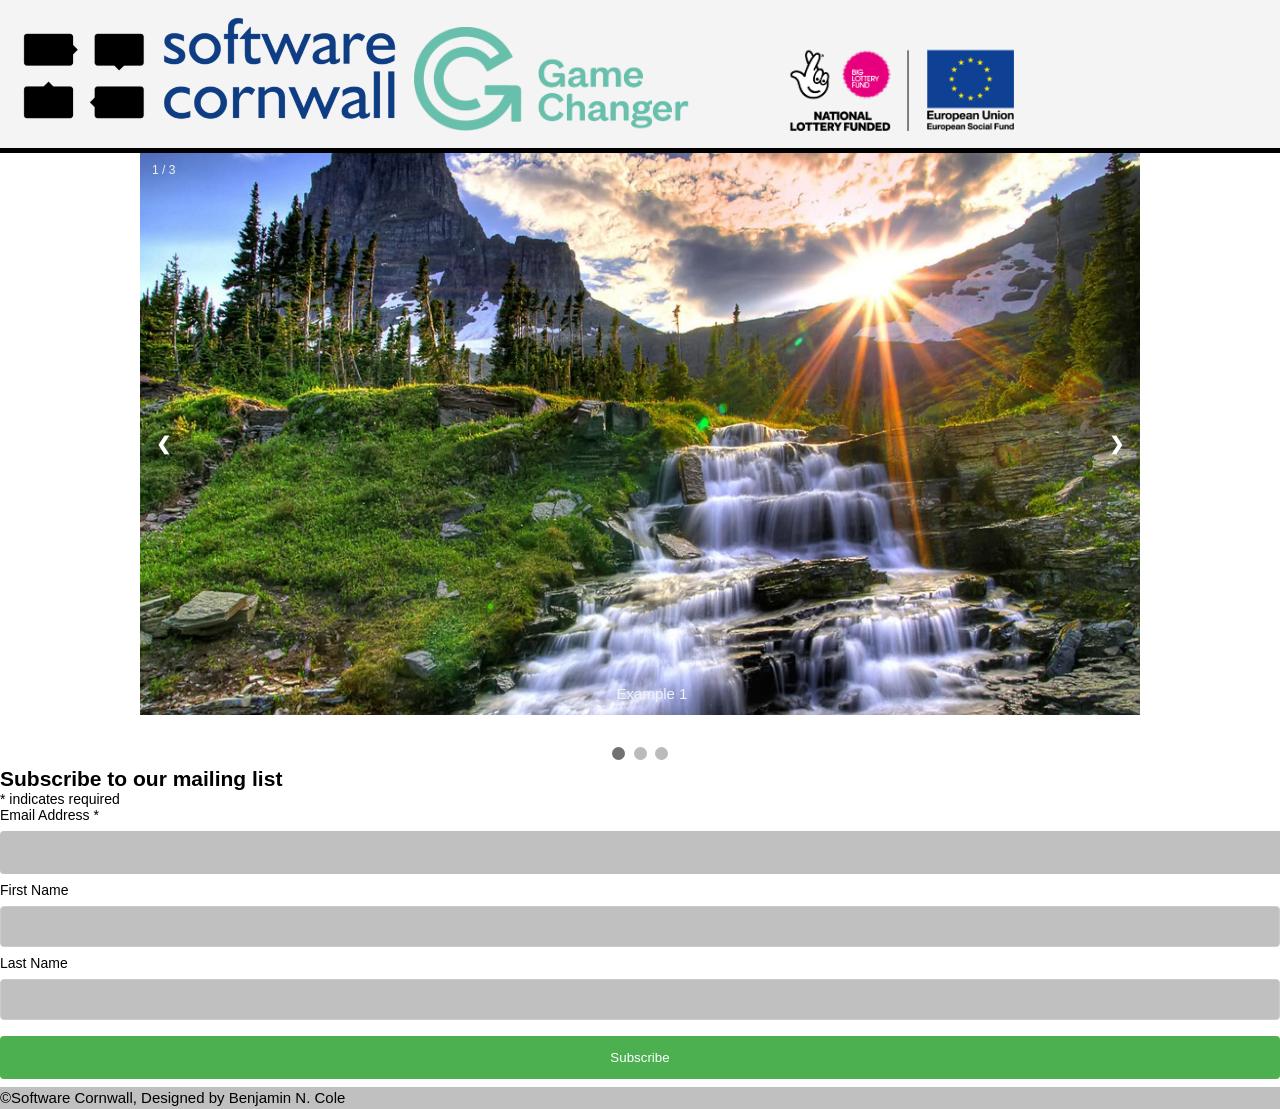
==== index.html @ 4ad5c0c7 "A more suitable, organised file structure" ====
﻿   <!DOCTYPE html>
  <html>
  <!-- Meta tags below -->
    <head>
      <meta charset="utf-8">
      <meta name="viewport" content="width=device-width">
      <title>Software Cornwall | Newsletter</title>
      <link rel="stylesheet" href="style.css">
      <link href="//cdn-images.mailchimp.com/embedcode/classic-10_7.css" rel="stylesheet" type="text/css">
    </head>
    <body>
      <!-- Header below -->
      <header>
        <div class="container">
          <div id="branding">
            <img src="images/softwarecornwalllogo.png" style="width:400px;height:auto;">
            <img src="images/gamechanger-wrap.png" style="width:600px;height:auto;">
          </div>
      </header>
<!-- Slideshow position -->
          <div class="slideshow-container">
            <div class="mySlides fade">
              <div class="numbertext">1 / 3</div>
              <img src="images/example1.jpg" style="width:100%">
              <div class="text">Example 1</div>
            </div>

            <div class="mySlides fade">
              <div class="numbertext">2 / 3</div>
              <img src="images/example2.jpg" style="width:100%">
              <div class="text">Example 2</div>
            </div>

            <div class="mySlides fade">
              <div class="numbertext">3 / 3</div>
              <img src="images/example3.jpg" style="width:100%">
              <div class="text">Example One</div>
            </div>

            <a class="prev" onclick="plusSlides(-1)">&#10094;</a>
            <a class="next" onclick="plusSlides(1)">&#10095;</a>
          </div>
          <br>

          <div style="text-align:center">
            <span class="dot" onclick="currentSlide(1)"></span>
            <span class="dot" onclick="currentSlide(2)"></span>
            <span class="dot" onclick="currentSlide(3)"></span>
          </div>
        </div>
<!-- Scripting for the Slideshow-->
<script>
        var slideIndex = 1;
showSlides(slideIndex);

function plusSlides(n) {
  showSlides(slideIndex += n);
}

function currentSlide(n) {
  showSlides(slideIndex = n);
}

function showSlides(n) {
  var i;
  var slides = document.getElementsByClassName("mySlides");
  var dots = document.getElementsByClassName("dot");
  if (n > slides.length) {slideIndex = 1}
  if (n < 1) {slideIndex = slides.length}
  for (i = 0; i < slides.length; i++) {
      slides[i].style.display = "none";
  }
  for (i = 0; i < dots.length; i++) {
      dots[i].className = dots[i].className.replace(" active", "");
  }
  slides[slideIndex-1].style.display = "block";
  dots[slideIndex-1].className += " active";
}
  </script>
<!-- Newsletter below-->
<div id="mc_embed_signup">
<form action="//softwarecornwall.us8.list-manage.com/subscribe/post?u=25224c7d23b3e481fc715e8ff&amp;id=a4dd4b0c0c" method="post" id="mc-embedded-subscribe-form" name="mc-embedded-subscribe-form" class="validate" target="_blank" novalidate>
    <div id="mc_embed_signup_scroll">
	<h2>Subscribe to our mailing list</h2>
<div class="indicates-required"><span class="asterisk">*</span> indicates required</div>
<div class="mc-field-group">
	<label for="mce-EMAIL">Email Address  <span class="asterisk">*</span>
</label>
	<input type="email" value="" name="EMAIL" class="required email" id="mce-EMAIL">
</div>
<div class="mc-field-group">
	<label for="mce-FNAME">First Name </label>
	<input type="text" value="" name="FNAME" class="" id="mce-FNAME">
</div>
<div class="mc-field-group">
	<label for="mce-LNAME">Last Name </label>
	<input type="text" value="" name="LNAME" class="" id="mce-LNAME">
</div>
	<div id="mce-responses" class="clear">
		<div class="response" id="mce-error-response" style="display:none"></div>
		<div class="response" id="mce-success-response" style="display:none"></div>
	</div>    <!-- real people should not fill this in and expect good things - do not remove this or risk form bot signups-->
    <div style="position: absolute; left: -5000px;" aria-hidden="true"><input type="text" name="b_25224c7d23b3e481fc715e8ff_a4dd4b0c0c" tabindex="-1" value=""></div>
    <div class="clear"><input type="submit" value="Subscribe" name="subscribe" id="mc-embedded-subscribe" class="button"></div>
    </div>
</form>
</div>
<script type='text/javascript' src='//s3.amazonaws.com/downloads.mailchimp.com/js/mc-validate.js'></script>
<script type='text/javascript'>(function($) {window.fnames = new Array(); window.ftypes = new Array();fnames[0]='EMAIL';ftypes[0]='email';fnames[1]='FNAME';ftypes[1]='text';fnames[2]='LNAME';ftypes[2]='text';}(jQuery));var $mcj = jQuery.noConflict(true);
</script>
<!--End mc_embed_signup-->

        </div>
      </section>
<!-- Footer -->
      <footer>
        <p>&copy;Software Cornwall, Designed by Benjamin N. Cole</p>
      </footer>
</body>
  </html>
---- style.css ----
*{
  padding:0;
  margin:0;
  list-style: none;
  text-decoration: none:
  {box-sizing:border-box}
}

body{
  font: 15px/1.5 Arial, Helvetica,sans-serif ;
  padding:0;
  margin:0;
  list-style: none;
  background-color: #ffffff;
}
/* Global */
.container{
  width:100%;
}

/* Header */
header{
  background:#f4f4f4;
  padding-top:5px;
  padding-bottom:5px;
  padding:10px;
  border-bottom:#000000 5px solid;
}

/* Slideshow container */
.slideshow-container {
  max-width: 1000px;
  position: relative;
  margin: auto;

}

.mySlides {
    display: none;
}

/* Next & previous buttons */
.prev, .next {
  cursor: pointer;
  position: absolute;
  top: 50%;
  width: auto;
  margin-top: -22px;
  padding: 16px;
  color: white;
  font-weight: bold;
  font-size: 18px;
  transition: 0.6s ease;
  border-radius: 0 3px 3px 0;
}

/* Position the "next button" to the right */
.next {
  right: 0;
  border-radius: 3px 0 0 3px;
}

/* On hover, add a black background color with a little bit see-through */
.prev:hover, .next:hover {
  background-color: rgba(0,0,0,0.8);
}

/* Caption text */
.text {
  color: #f2f2f2;
  font-size: 15px;
  padding: 8px 12px;
  position: absolute;
  bottom: 8px;
  width: 100%;
  text-align: center;
}

/* Number text (1/3 etc) */
.numbertext {
  color: #f2f2f2;
  font-size: 12px;
  padding: 8px 12px;
  position: absolute;
  top: 0;
}

/* The dots/bullets/indicators */
.dot {
  cursor:pointer;
  height: 13px;
  width: 13px;
  margin: 0 2px;
  background-color: #bbb;
  border-radius: 50%;
  display: inline-block;
  transition: background-color 0.6s ease;
}

.active, .dot:hover {
  background-color: #717171;
}

/* Fading animation */
.fade {
  -webkit-animation-name: fade;
  -webkit-animation-duration: 1.5s;
  animation-name: fade;
  animation-duration: 1.5s;
}

@-webkit-keyframes fade {
  from {opacity: .4}
  to {opacity: 1}
}

@keyframes fade {
  from {opacity: .4}
  to {opacity: 1}
}
/*Newsletter*/
  #mc_embed_signup{background:#fff; clear:left; font:14px Helvetica,Arial,sans-serif;}
  }
#newsletter{
  border-bottom:#000000 5px solid;
}
input[type=text], select {
    width: 100%;
    padding: 12px 20px;
    margin: 8px 0;
    display: inline-block;
    background-color: #C0C0C0;
    border: 1px solid #ccc;
    border-radius: 4px;
    box-sizing: border-box;
}
input[type=email] {
    width: 100%;
    background-color: #C0C0C0;
    color: white;
    padding: 14px 20px;
    margin: 8px 0;
    border: none;
    border-radius: 4px;
    cursor: pointer;
  }

input[type=submit] {
    width: 100%;
    background-color: #4CAF50;
    color: white;
    padding: 14px 20px;
    margin: 8px 0;
    border: none;
    border-radius: 4px;
    cursor: pointer;
}

input[type=submit]:hover {
    background-color: #45a049;
}

/*Footer*/
footer{
  background:#C0C0C0;
  border-top:25px;
}
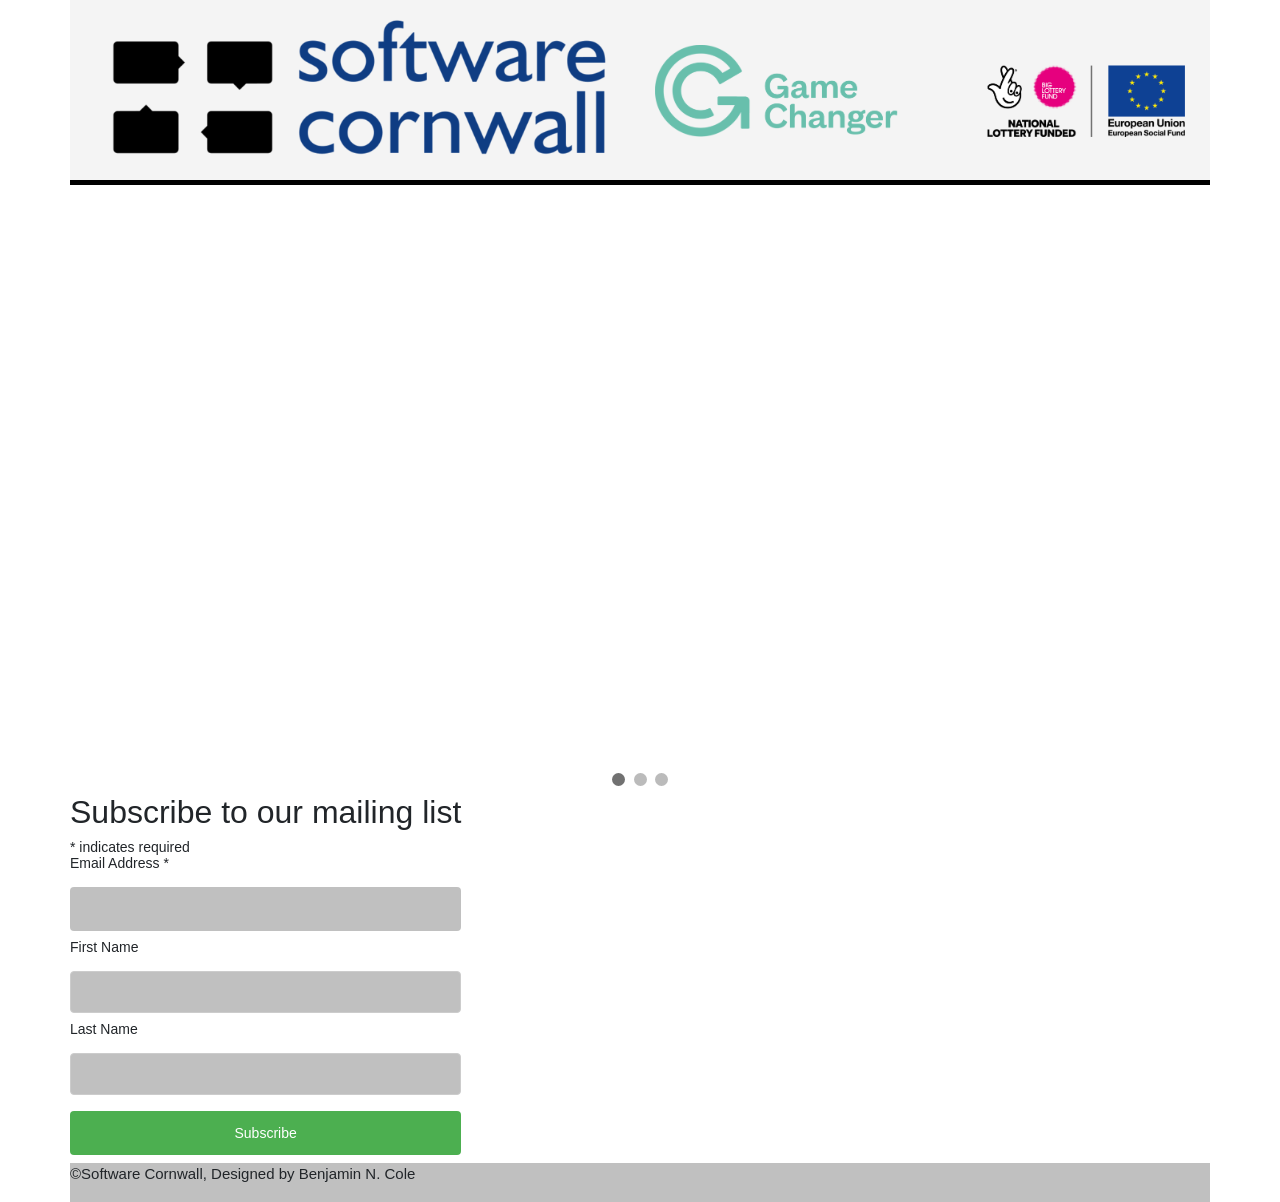
==== commit a6eb0f2e: "Adding in columns and rows with bootstrap, focusing on the header." ====
--- a/index.html
+++ b/index.html
@@ -1,120 +1,99 @@
-﻿   <!DOCTYPE html>
-  <html>
-  <!-- Meta tags below -->
-    <head>
-      <meta charset="utf-8">
-      <meta name="viewport" content="width=device-width">
-      <title>Software Cornwall | Newsletter</title>
-      <link rel="stylesheet" href="style.css">
-      <link href="//cdn-images.mailchimp.com/embedcode/classic-10_7.css" rel="stylesheet" type="text/css">
-    </head>
-    <body>
-      <!-- Header below -->
-      <header>
-        <div class="container">
-          <div id="branding">
-            <img src="images/softwarecornwalllogo.png" style="width:400px;height:auto;">
-            <img src="images/gamechanger-wrap.png" style="width:600px;height:auto;">
-          </div>
-      </header>
-<!-- Slideshow position -->
-          <div class="slideshow-container">
-            <div class="mySlides fade">
-              <div class="numbertext">1 / 3</div>
-              <img src="images/example1.jpg" style="width:100%">
-              <div class="text">Example 1</div>
-            </div>
-
-            <div class="mySlides fade">
-              <div class="numbertext">2 / 3</div>
-              <img src="images/example2.jpg" style="width:100%">
-              <div class="text">Example 2</div>
-            </div>
-
-            <div class="mySlides fade">
-              <div class="numbertext">3 / 3</div>
-              <img src="images/example3.jpg" style="width:100%">
-              <div class="text">Example One</div>
-            </div>
-
-            <a class="prev" onclick="plusSlides(-1)">&#10094;</a>
-            <a class="next" onclick="plusSlides(1)">&#10095;</a>
-          </div>
-          <br>
-
-          <div style="text-align:center">
-            <span class="dot" onclick="currentSlide(1)"></span>
-            <span class="dot" onclick="currentSlide(2)"></span>
-            <span class="dot" onclick="currentSlide(3)"></span>
-          </div>
-        </div>
-<!-- Scripting for the Slideshow-->
-<script>
-        var slideIndex = 1;
-showSlides(slideIndex);
-
-function plusSlides(n) {
-  showSlides(slideIndex += n);
-}
-
-function currentSlide(n) {
-  showSlides(slideIndex = n);
-}
-
-function showSlides(n) {
-  var i;
-  var slides = document.getElementsByClassName("mySlides");
-  var dots = document.getElementsByClassName("dot");
-  if (n > slides.length) {slideIndex = 1}
-  if (n < 1) {slideIndex = slides.length}
-  for (i = 0; i < slides.length; i++) {
-      slides[i].style.display = "none";
-  }
-  for (i = 0; i < dots.length; i++) {
-      dots[i].className = dots[i].className.replace(" active", "");
-  }
-  slides[slideIndex-1].style.display = "block";
-  dots[slideIndex-1].className += " active";
-}
-  </script>
-<!-- Newsletter below-->
-<div id="mc_embed_signup">
-<form action="//softwarecornwall.us8.list-manage.com/subscribe/post?u=25224c7d23b3e481fc715e8ff&amp;id=a4dd4b0c0c" method="post" id="mc-embedded-subscribe-form" name="mc-embedded-subscribe-form" class="validate" target="_blank" novalidate>
-    <div id="mc_embed_signup_scroll">
-	<h2>Subscribe to our mailing list</h2>
-<div class="indicates-required"><span class="asterisk">*</span> indicates required</div>
-<div class="mc-field-group">
-	<label for="mce-EMAIL">Email Address  <span class="asterisk">*</span>
-</label>
-	<input type="email" value="" name="EMAIL" class="required email" id="mce-EMAIL">
-</div>
-<div class="mc-field-group">
-	<label for="mce-FNAME">First Name </label>
-	<input type="text" value="" name="FNAME" class="" id="mce-FNAME">
-</div>
-<div class="mc-field-group">
-	<label for="mce-LNAME">Last Name </label>
-	<input type="text" value="" name="LNAME" class="" id="mce-LNAME">
-</div>
-	<div id="mce-responses" class="clear">
-		<div class="response" id="mce-error-response" style="display:none"></div>
-		<div class="response" id="mce-success-response" style="display:none"></div>
-	</div>    <!-- real people should not fill this in and expect good things - do not remove this or risk form bot signups-->
-    <div style="position: absolute; left: -5000px;" aria-hidden="true"><input type="text" name="b_25224c7d23b3e481fc715e8ff_a4dd4b0c0c" tabindex="-1" value=""></div>
-    <div class="clear"><input type="submit" value="Subscribe" name="subscribe" id="mc-embedded-subscribe" class="button"></div>
-    </div>
-</form>
-</div>
-<script type='text/javascript' src='//s3.amazonaws.com/downloads.mailchimp.com/js/mc-validate.js'></script>
-<script type='text/javascript'>(function($) {window.fnames = new Array(); window.ftypes = new Array();fnames[0]='EMAIL';ftypes[0]='email';fnames[1]='FNAME';ftypes[1]='text';fnames[2]='LNAME';ftypes[2]='text';}(jQuery));var $mcj = jQuery.noConflict(true);
-</script>
-<!--End mc_embed_signup-->
-
-        </div>
-      </section>
-<!-- Footer -->
-      <footer>
-        <p>&copy;Software Cornwall, Designed by Benjamin N. Cole</p>
-      </footer>
-</body>
-  </html>
+   <!DOCTYPE html>
+  <html>
+  <!-- Meta tags below -->
+    <head>
+<meta charset="utf-8">
+    <meta name="viewport" content="width=device-width, initial-scale=1, shrink-to-fit=no">
+      <title>Software Cornwall | Newsletter</title>
+			<link rel="stylesheet" href="https://maxcdn.bootstrapcdn.com/bootstrap/4.0.0-beta.2/css/bootstrap.min.css" integrity="sha384-PsH8R72JQ3SOdhVi3uxftmaW6Vc51MKb0q5P2rRUpPvrszuE4W1povHYgTpBfshb" crossorigin="anonymous">
+      	<link href="//cdn-images.mailchimp.com/embedcode/classic-10_7.css" rel="stylesheet" type="text/css">
+					<link rel="stylesheet" href="style.css">
+    </head>
+    <body>
+			<div class="container">
+      <!-- Header below -->
+      <header class="row">
+				<div class="col-sm">
+            <img src="images/softwarecornwalllogo.png" >
+				</div>
+				<div class="col-sm gamechanger">
+            <img src="images/gamechanger-wrap.png" >
+				</div>
+      </header>
+<!-- Slideshow position -->
+          <div class="slideshow-container row">
+            <div class="mySlides fade">
+              <div class="numbertext">1 / 3</div>
+              <img src="images/example1.jpg" style="width:100%">
+              <div class="text">Example 1</div>
+            </div>
+
+            <div class="mySlides fade">
+              <div class="numbertext">2 / 3</div>
+              <img src="images/example2.jpg" style="width:100%">
+              <div class="text">Example 2</div>
+            </div>
+
+            <div class="mySlides fade">
+              <div class="numbertext">3 / 3</div>
+              <img src="images/example3.jpg" style="width:100%">
+              <div class="text">Example One</div>
+            </div>
+
+            <a class="prev" onclick="plusSlides(-1)">&#10094;</a>
+            <a class="next" onclick="plusSlides(1)">&#10095;</a>
+          </div>
+          <br>
+
+          <div style="text-align:center">
+            <span class="dot" onclick="currentSlide(1)"></span>
+            <span class="dot" onclick="currentSlide(2)"></span>
+            <span class="dot" onclick="currentSlide(3)"></span>
+          </div>
+
+<!-- Newsletter below-->
+			<div class = "row">
+				<div id="mc_embed_signup">
+					<form action="//softwarecornwall.us8.list-manage.com/subscribe/post?u=25224c7d23b3e481fc715e8ff&amp;id=a4dd4b0c0c" method="post" id="mc-embedded-subscribe-form" name="mc-embedded-subscribe-form" class="validate" target="_blank" novalidate>
+							<div id="mc_embed_signup_scroll">
+						<h2>Subscribe to our mailing list</h2>
+					<div class="indicates-required"><span class="asterisk">*</span> indicates required</div>
+					<div class="mc-field-group">
+						<label for="mce-EMAIL">Email Address  <span class="asterisk">*</span>
+					</label>
+						<input type="email" value="" name="EMAIL" class="required email" id="mce-EMAIL">
+					</div>
+					<div class="mc-field-group">
+						<label for="mce-FNAME">First Name </label>
+						<input type="text" value="" name="FNAME" class="" id="mce-FNAME">
+					</div>
+					<div class="mc-field-group">
+						<label for="mce-LNAME">Last Name </label>
+						<input type="text" value="" name="LNAME" class="" id="mce-LNAME">
+					</div>
+						<div id="mce-responses" class="clear">
+							<div class="response" id="mce-error-response" style="display:none"></div>
+							<div class="response" id="mce-success-response" style="display:none"></div>
+						</div>    <!-- real people should not fill this in and expect good things - do not remove this or risk form bot signups-->
+							<div style="position: absolute; left: -5000px;" aria-hidden="true"><input type="text" name="b_25224c7d23b3e481fc715e8ff_a4dd4b0c0c" tabindex="-1" value=""></div>
+							<div class="clear"><input type="submit" value="Subscribe" name="subscribe" id="mc-embedded-subscribe" class="button"></div>
+							</div>
+					</form>
+				</div>
+			</div>		
+<!--End mc_embed_signup-->
+<!-- Footer -->
+      <footer class="row">
+        <p>&copy;Software Cornwall, Designed by Benjamin N. Cole</p>
+      </footer>
+		</div>
+<script type='text/javascript' src='//s3.amazonaws.com/downloads.mailchimp.com/js/mc-validate.js'></script>
+<script type='text/javascript'>(function($) {window.fnames = new Array(); window.ftypes = new Array();fnames[0]='EMAIL';ftypes[0]='email';fnames[1]='FNAME';ftypes[1]='text';fnames[2]='LNAME';ftypes[2]='text';}(jQuery));var $mcj = jQuery.noConflict(true);
+</script>
+<script src="https://code.jquery.com/jquery-3.2.1.slim.min.js" integrity="sha384-KJ3o2DKtIkvYIK3UENzmM7KCkRr/rE9/Qpg6aAZGJwFDMVNA/GpGFF93hXpG5KkN" crossorigin="anonymous"></script>
+<script src="https://cdnjs.cloudflare.com/ajax/libs/popper.js/1.12.3/umd/popper.min.js" integrity="sha384-vFJXuSJphROIrBnz7yo7oB41mKfc8JzQZiCq4NCceLEaO4IHwicKwpJf9c9IpFgh" crossorigin="anonymous"></script>
+<script src="https://maxcdn.bootstrapcdn.com/bootstrap/4.0.0-beta.2/js/bootstrap.min.js" integrity="sha384-alpBpkh1PFOepccYVYDB4do5UnbKysX5WZXm3XxPqe5iKTfUKjNkCk9SaVuEZflJ" crossorigin="anonymous"></script>
+<script src = "script.js"> </script>
+
+</body>
+  </html>
--- a/style.css
+++ b/style.css
@@ -1,167 +1,168 @@
-*{
-  padding:0;
-  margin:0;
-  list-style: none;
-  text-decoration: none:
-  {box-sizing:border-box}
-}
-
-body{
-  font: 15px/1.5 Arial, Helvetica,sans-serif ;
-  padding:0;
-  margin:0;
-  list-style: none;
-  background-color: #ffffff;
-}
-/* Global */
-.container{
-  width:100%;
-}
-
-/* Header */
-header{
-  background:#f4f4f4;
-  padding-top:5px;
-  padding-bottom:5px;
-  padding:10px;
-  border-bottom:#000000 5px solid;
-}
-
-/* Slideshow container */
-.slideshow-container {
-  max-width: 1000px;
-  position: relative;
-  margin: auto;
-
-}
-
-.mySlides {
-    display: none;
-}
-
-/* Next & previous buttons */
-.prev, .next {
-  cursor: pointer;
-  position: absolute;
-  top: 50%;
-  width: auto;
-  margin-top: -22px;
-  padding: 16px;
-  color: white;
-  font-weight: bold;
-  font-size: 18px;
-  transition: 0.6s ease;
-  border-radius: 0 3px 3px 0;
-}
-
-/* Position the "next button" to the right */
-.next {
-  right: 0;
-  border-radius: 3px 0 0 3px;
-}
-
-/* On hover, add a black background color with a little bit see-through */
-.prev:hover, .next:hover {
-  background-color: rgba(0,0,0,0.8);
-}
-
-/* Caption text */
-.text {
-  color: #f2f2f2;
-  font-size: 15px;
-  padding: 8px 12px;
-  position: absolute;
-  bottom: 8px;
-  width: 100%;
-  text-align: center;
-}
-
-/* Number text (1/3 etc) */
-.numbertext {
-  color: #f2f2f2;
-  font-size: 12px;
-  padding: 8px 12px;
-  position: absolute;
-  top: 0;
-}
-
-/* The dots/bullets/indicators */
-.dot {
-  cursor:pointer;
-  height: 13px;
-  width: 13px;
-  margin: 0 2px;
-  background-color: #bbb;
-  border-radius: 50%;
-  display: inline-block;
-  transition: background-color 0.6s ease;
-}
-
-.active, .dot:hover {
-  background-color: #717171;
-}
-
-/* Fading animation */
-.fade {
-  -webkit-animation-name: fade;
-  -webkit-animation-duration: 1.5s;
-  animation-name: fade;
-  animation-duration: 1.5s;
-}
-
-@-webkit-keyframes fade {
-  from {opacity: .4}
-  to {opacity: 1}
-}
-
-@keyframes fade {
-  from {opacity: .4}
-  to {opacity: 1}
-}
-/*Newsletter*/
-  #mc_embed_signup{background:#fff; clear:left; font:14px Helvetica,Arial,sans-serif;}
-  }
-#newsletter{
-  border-bottom:#000000 5px solid;
-}
-input[type=text], select {
-    width: 100%;
-    padding: 12px 20px;
-    margin: 8px 0;
-    display: inline-block;
-    background-color: #C0C0C0;
-    border: 1px solid #ccc;
-    border-radius: 4px;
-    box-sizing: border-box;
-}
-input[type=email] {
-    width: 100%;
-    background-color: #C0C0C0;
-    color: white;
-    padding: 14px 20px;
-    margin: 8px 0;
-    border: none;
-    border-radius: 4px;
-    cursor: pointer;
-  }
-
-input[type=submit] {
-    width: 100%;
-    background-color: #4CAF50;
-    color: white;
-    padding: 14px 20px;
-    margin: 8px 0;
-    border: none;
-    border-radius: 4px;
-    cursor: pointer;
-}
-
-input[type=submit]:hover {
-    background-color: #45a049;
-}
-
-/*Footer*/
-footer{
-  background:#C0C0C0;
-  border-top:25px;
-}
+*{
+  padding:0;
+  margin:0;
+  list-style: none;
+  text-decoration: none;
+  box-sizing:border-box;
+}
+
+body{
+  font: 15px/1.5 Arial, Helvetica,sans-serif ;
+  padding:0;
+  margin:0;
+  list-style: none;
+  background-color: #ffffff;
+}
+
+img{
+  width:100%;
+  height: auto;
+}
+.gamechanger{margin-top:35px;}
+/* Header */
+header{
+  background:#f4f4f4;
+  padding-top:5px;
+  padding-bottom:5px;
+  padding:10px;
+  border-bottom:#000000 5px solid;
+}
+
+/* Slideshow container */
+.slideshow-container {
+  max-width: 1000px;
+  position: relative;
+  margin: auto;
+
+}
+
+.mySlides {
+    display: none;
+}
+
+/* Next & previous buttons */
+.prev, .next {
+  cursor: pointer;
+  position: absolute;
+  top: 50%;
+  width: auto;
+  margin-top: -22px;
+  padding: 16px;
+  color: white;
+  font-weight: bold;
+  font-size: 18px;
+  transition: 0.6s ease;
+  border-radius: 0 3px 3px 0;
+}
+
+/* Position the "next button" to the right */
+.next {
+  right: 0;
+  border-radius: 3px 0 0 3px;
+}
+
+/* On hover, add a black background color with a little bit see-through */
+.prev:hover, .next:hover {
+  background-color: rgba(0,0,0,0.8);
+}
+
+/* Caption text */
+.text {
+  color: #f2f2f2;
+  font-size: 15px;
+  padding: 8px 12px;
+  position: absolute;
+  bottom: 8px;
+  width: 100%;
+  text-align: center;
+}
+
+/* Number text (1/3 etc) */
+.numbertext {
+  color: #f2f2f2;
+  font-size: 12px;
+  padding: 8px 12px;
+  position: absolute;
+  top: 0;
+}
+
+/* The dots/bullets/indicators */
+.dot {
+  cursor:pointer;
+  height: 13px;
+  width: 13px;
+  margin: 0 2px;
+  background-color: #bbb;
+  border-radius: 50%;
+  display: inline-block;
+  transition: background-color 0.6s ease;
+}
+
+.active, .dot:hover {
+  background-color: #717171;
+}
+
+/* Fading animation */
+.fade {
+  -webkit-animation-name: fade;
+  -webkit-animation-duration: 1.5s;
+  animation-name: fade;
+  animation-duration: 1.5s;
+}
+
+@-webkit-keyframes fade {
+  from {opacity: .4}
+  to {opacity: 1}
+}
+
+@keyframes fade {
+  from {opacity: .4}
+  to {opacity: 1}
+}
+/*Newsletter*/
+  #mc_embed_signup{background:#fff; clear:left; font:14px Helvetica,Arial,sans-serif;}
+  }
+#newsletter{
+  border-bottom:#000000 5px solid;
+}
+input[type=text], select {
+    width: 100%;
+    padding: 12px 20px;
+    margin: 8px 0;
+    display: inline-block;
+    background-color: #C0C0C0;
+    border: 1px solid #ccc;
+    border-radius: 4px;
+    box-sizing: border-box;
+}
+input[type=email] {
+    width: 100%;
+    background-color: #C0C0C0;
+    color: white;
+    padding: 14px 20px;
+    margin: 8px 0;
+    border: none;
+    border-radius: 4px;
+    cursor: pointer;
+  }
+
+input[type=submit] {
+    width: 100%;
+    background-color: #4CAF50;
+    color: white;
+    padding: 14px 20px;
+    margin: 8px 0;
+    border: none;
+    border-radius: 4px;
+    cursor: pointer;
+}
+
+input[type=submit]:hover {
+    background-color: #45a049;
+}
+
+/*Footer*/
+footer{
+  background:#C0C0C0;
+  border-top:25px;
+}
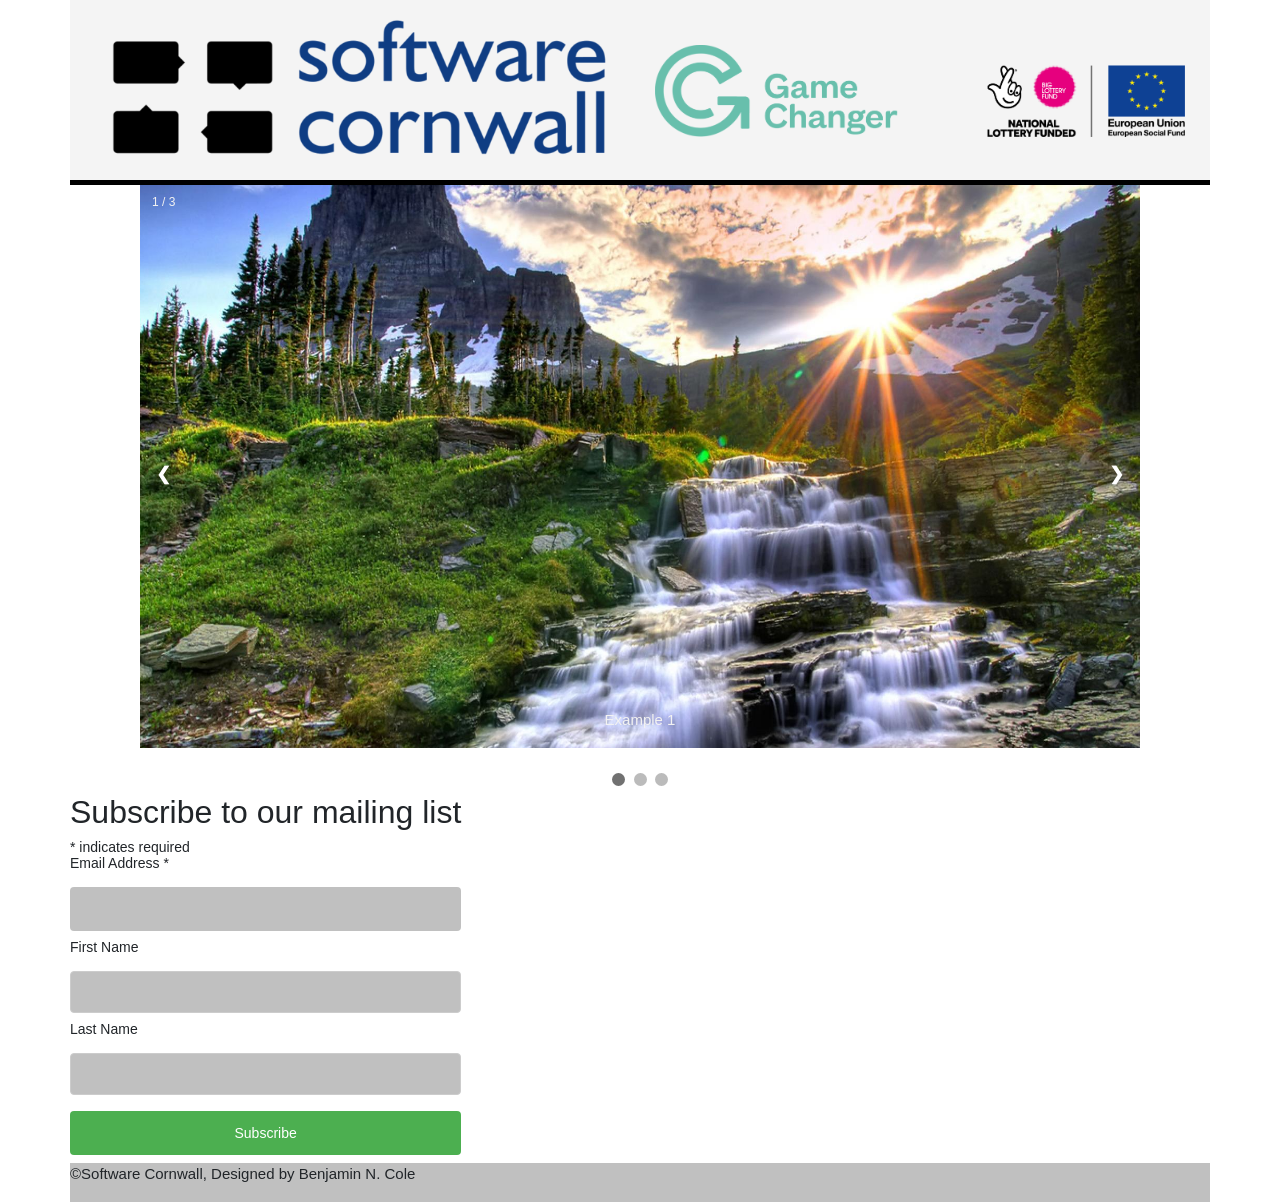
==== commit e271244d: "Fixed some images from fading out prematurely." ====
--- a/index.html
+++ b/index.html
@@ -37,7 +37,7 @@
             <div class="mySlides fade">
               <div class="numbertext">3 / 3</div>
               <img src="images/example3.jpg" style="width:100%">
-              <div class="text">Example One</div>
+              <div class="text">Example 3</div>
             </div>
 
             <a class="prev" onclick="plusSlides(-1)">&#10094;</a>
--- a/style.css
+++ b/style.css
@@ -63,7 +63,8 @@
 
 /* On hover, add a black background color with a little bit see-through */
 .prev:hover, .next:hover {
-  background-color: rgba(0,0,0,0.8);
+/* background-color: rgba(0,0,0,0.8); */
+  colour: white;
 }
 
 /* Caption text */
@@ -106,6 +107,9 @@
 .fade {
   -webkit-animation-name: fade;
   -webkit-animation-duration: 1.5s;
+  -webkit-animation-fill-mode: forwards;
+  
+  animation-fill-mode: forwards;
   animation-name: fade;
   animation-duration: 1.5s;
 }
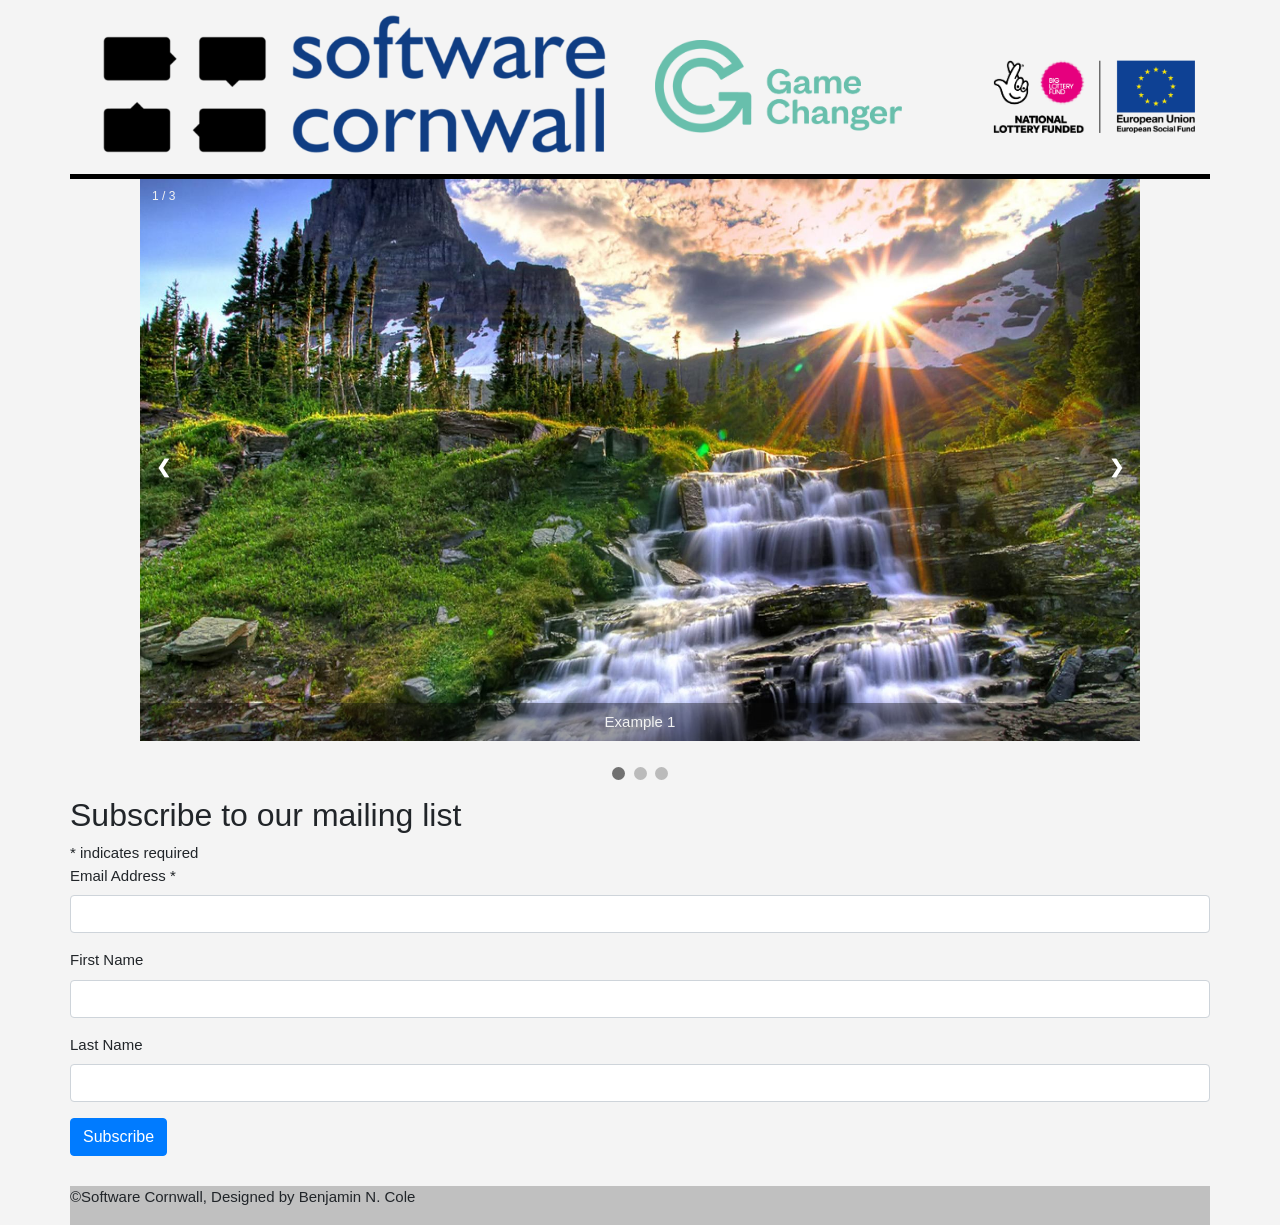
==== commit bad044fb: "Editing size of newsletter form, bringing it to bootstrap format." ====
--- a/index.html
+++ b/index.html
@@ -6,7 +6,7 @@
     <meta name="viewport" content="width=device-width, initial-scale=1, shrink-to-fit=no">
       <title>Software Cornwall | Newsletter</title>
 			<link rel="stylesheet" href="https://maxcdn.bootstrapcdn.com/bootstrap/4.0.0-beta.2/css/bootstrap.min.css" integrity="sha384-PsH8R72JQ3SOdhVi3uxftmaW6Vc51MKb0q5P2rRUpPvrszuE4W1povHYgTpBfshb" crossorigin="anonymous">
-      	<link href="//cdn-images.mailchimp.com/embedcode/classic-10_7.css" rel="stylesheet" type="text/css">
+      	<!-- <link href="//cdn-images.mailchimp.com/embedcode/classic-10_7.css" rel="stylesheet" type="text/css"-->
 					<link rel="stylesheet" href="style.css">
     </head>
     <body>
@@ -58,25 +58,32 @@
 							<div id="mc_embed_signup_scroll">
 						<h2>Subscribe to our mailing list</h2>
 					<div class="indicates-required"><span class="asterisk">*</span> indicates required</div>
-					<div class="mc-field-group">
+								
+					<div class="form-group">
 						<label for="mce-EMAIL">Email Address  <span class="asterisk">*</span>
 					</label>
-						<input type="email" value="" name="EMAIL" class="required email" id="mce-EMAIL">
+						<input type="email" value="" name="EMAIL" class="required email form-control" id="mce-EMAIL">
 					</div>
-					<div class="mc-field-group">
+								
+					<div class="form-group">
 						<label for="mce-FNAME">First Name </label>
-						<input type="text" value="" name="FNAME" class="" id="mce-FNAME">
+						<input type="text" value="" name="FNAME" class="form-control" id="mce-FNAME">
 					</div>
-					<div class="mc-field-group">
+								
+					<div class="form-group">
 						<label for="mce-LNAME">Last Name </label>
-						<input type="text" value="" name="LNAME" class="" id="mce-LNAME">
+						<input type="text" value="" name="LNAME" class="form-control" id="mce-LNAME">
 					</div>
+								
 						<div id="mce-responses" class="clear">
 							<div class="response" id="mce-error-response" style="display:none"></div>
 							<div class="response" id="mce-success-response" style="display:none"></div>
 						</div>    <!-- real people should not fill this in and expect good things - do not remove this or risk form bot signups-->
 							<div style="position: absolute; left: -5000px;" aria-hidden="true"><input type="text" name="b_25224c7d23b3e481fc715e8ff_a4dd4b0c0c" tabindex="-1" value=""></div>
-							<div class="clear"><input type="submit" value="Subscribe" name="subscribe" id="mc-embedded-subscribe" class="button"></div>
+								
+							<div class="clear">
+								<input type="submit" value="Subscribe" name="subscribe" id="mc-embedded-subscribe" class="btn btn-primary">
+								</div>
 							</div>
 					</form>
 				</div>
--- a/style.css
+++ b/style.css
@@ -11,7 +11,7 @@
   padding:0;
   margin:0;
   list-style: none;
-  background-color: #ffffff;
+  background-color: #f4f4f4;
 }
 
 img{
@@ -24,7 +24,6 @@
   background:#f4f4f4;
   padding-top:5px;
   padding-bottom:5px;
-  padding:10px;
   border-bottom:#000000 5px solid;
 }
 
@@ -73,9 +72,10 @@
   font-size: 15px;
   padding: 8px 12px;
   position: absolute;
-  bottom: 8px;
+  bottom: 0px;
   width: 100%;
   text-align: center;
+  background-color:rgba(10,10, 10, .4);
 }
 
 /* Number text (1/3 etc) */
@@ -124,47 +124,12 @@
   to {opacity: 1}
 }
 /*Newsletter*/
-  #mc_embed_signup{background:#fff; clear:left; font:14px Helvetica,Arial,sans-serif;}
-  }
-#newsletter{
-  border-bottom:#000000 5px solid;
+#mc_embed_signup{
+  width:100%;
+  margin: 0 auto;
+  margin-bottom: 30px;
+  margin-top: 10px;
 }
-input[type=text], select {
-    width: 100%;
-    padding: 12px 20px;
-    margin: 8px 0;
-    display: inline-block;
-    background-color: #C0C0C0;
-    border: 1px solid #ccc;
-    border-radius: 4px;
-    box-sizing: border-box;
-}
-input[type=email] {
-    width: 100%;
-    background-color: #C0C0C0;
-    color: white;
-    padding: 14px 20px;
-    margin: 8px 0;
-    border: none;
-    border-radius: 4px;
-    cursor: pointer;
-  }
-
-input[type=submit] {
-    width: 100%;
-    background-color: #4CAF50;
-    color: white;
-    padding: 14px 20px;
-    margin: 8px 0;
-    border: none;
-    border-radius: 4px;
-    cursor: pointer;
-}
-
-input[type=submit]:hover {
-    background-color: #45a049;
-}
-
 /*Footer*/
 footer{
   background:#C0C0C0;
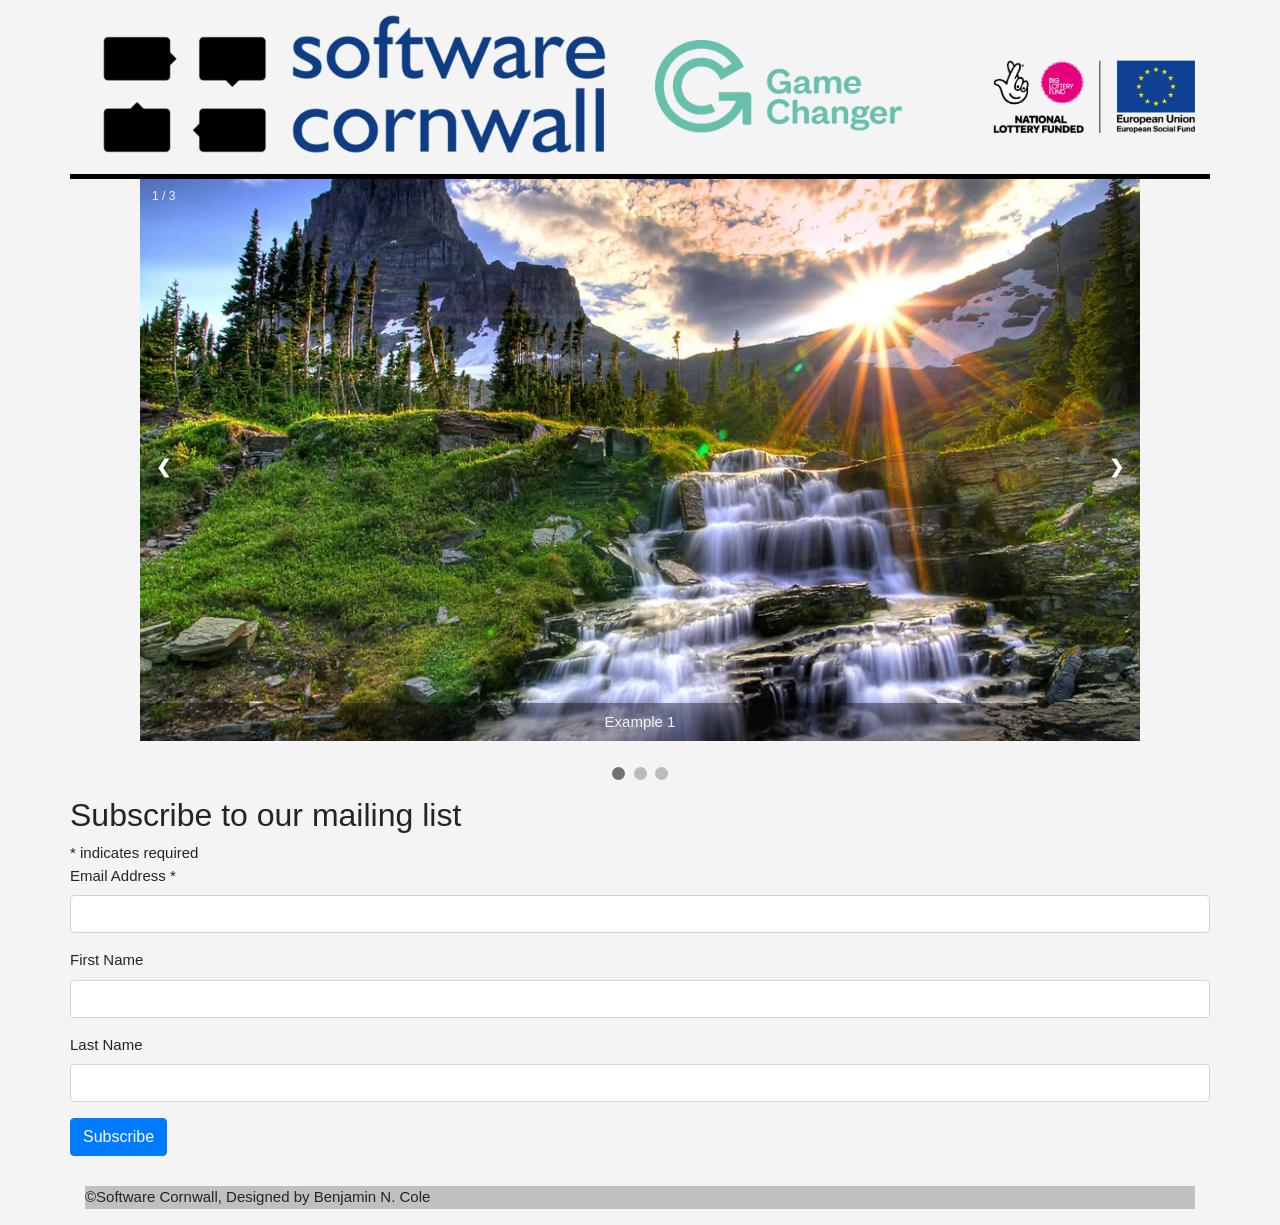
==== commit 240df0bb: "Editing size of newsletter form, edited footer length." ====
--- a/index.html
+++ b/index.html
@@ -90,7 +90,8 @@
 			</div>		
 <!--End mc_embed_signup-->
 <!-- Footer -->
-      <footer class="row">
+      <footer>
+				<div class="row"> </div>
         <p>&copy;Software Cornwall, Designed by Benjamin N. Cole</p>
       </footer>
 		</div>
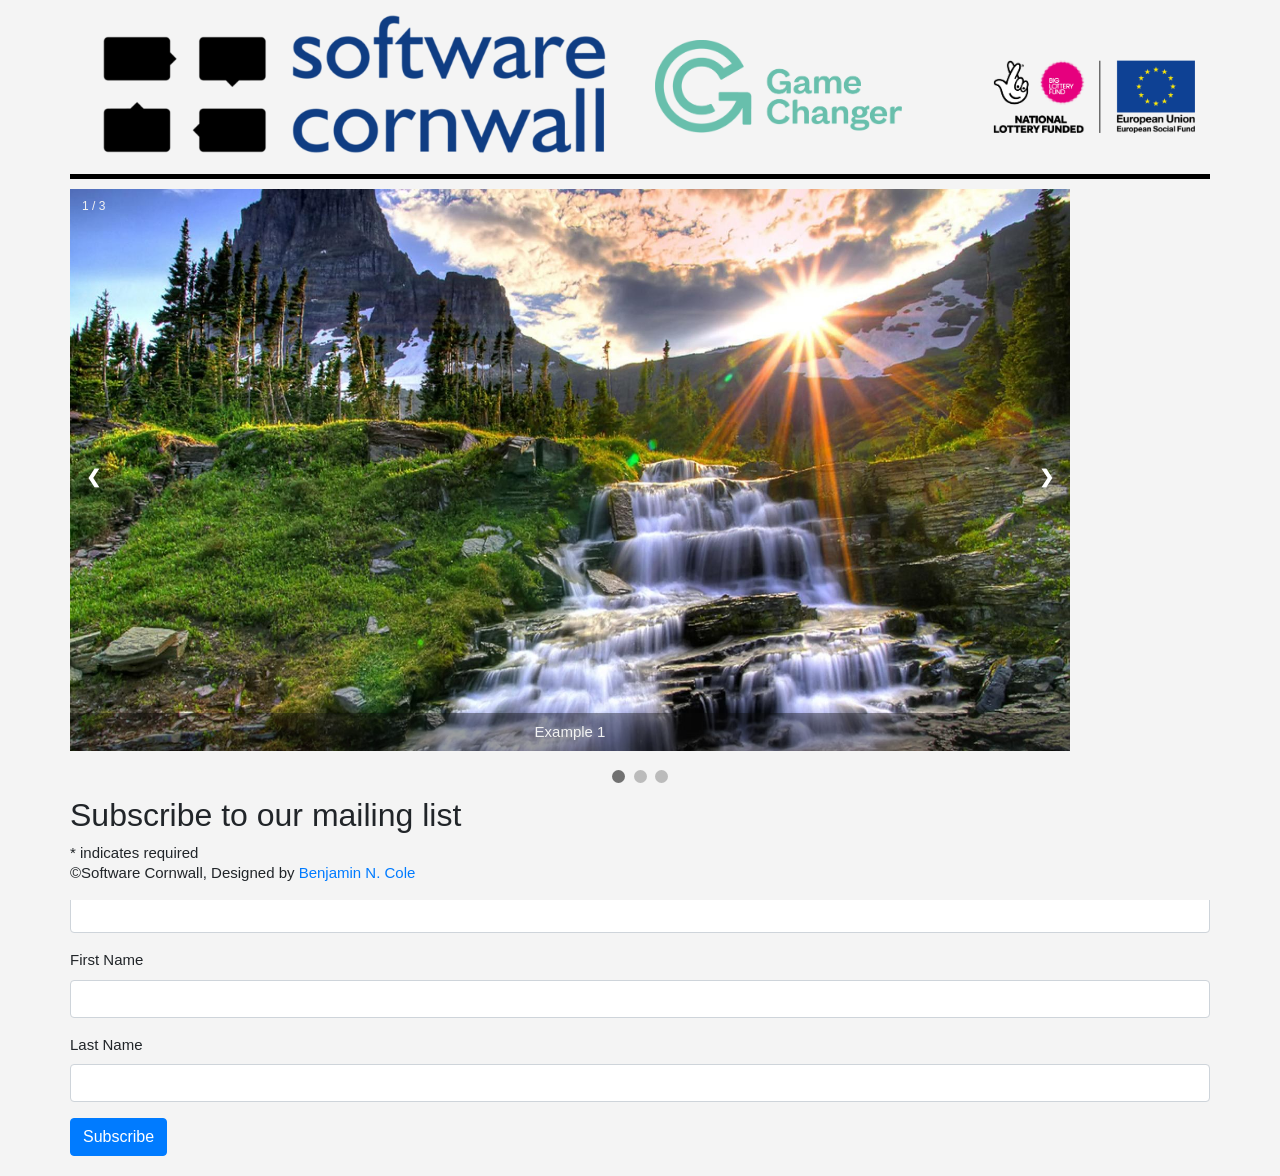
==== commit 24835b7a: "Footer looks nice now." ====
--- a/index.html
+++ b/index.html
@@ -87,14 +87,20 @@
 							</div>
 					</form>
 				</div>
-			</div>		
-<!--End mc_embed_signup-->
-<!-- Footer -->
+			</div>
+		</div>	
+
+			
+			<!-- Footer -->
       <footer>
-				<div class="row"> </div>
-        <p>&copy;Software Cornwall, Designed by Benjamin N. Cole</p>
+				<div class=container>
+				
+				<div class="row"> 
+        <p>&copy;Software Cornwall, Designed by <a href="https://github.com/Starkstraitos">Benjamin N. Cole</a></p>
+					</div>
+						</div>
       </footer>
-		</div>
+
 <script type='text/javascript' src='//s3.amazonaws.com/downloads.mailchimp.com/js/mc-validate.js'></script>
 <script type='text/javascript'>(function($) {window.fnames = new Array(); window.ftypes = new Array();fnames[0]='EMAIL';ftypes[0]='email';fnames[1]='FNAME';ftypes[1]='text';fnames[2]='LNAME';ftypes[2]='text';}(jQuery));var $mcj = jQuery.noConflict(true);
 </script>
--- a/style.css
+++ b/style.css
@@ -24,6 +24,7 @@
   background:#f4f4f4;
   padding-top:5px;
   padding-bottom:5px;
+  margin-bottom: 10px;
   border-bottom:#000000 5px solid;
 }
 
@@ -32,7 +33,10 @@
   max-width: 1000px;
   position: relative;
   margin: auto;
-
+  margin-left: -15px;
+  margin-right: -15px;
+  margin-bottom: -7px;
+  
 }
 
 .mySlides {
@@ -127,11 +131,14 @@
 #mc_embed_signup{
   width:100%;
   margin: 0 auto;
-  margin-bottom: 30px;
-  margin-top: 10px;
+  margin-bottom: 20px;
+  margin-top: 7px;
 }
 /*Footer*/
 footer{
-  background:#C0C0C0;
-  border-top:25px;
+  background:#f4f4f4;
+  position:absolute;
+  bottom:0;
+  width:100%;
+  
 }
